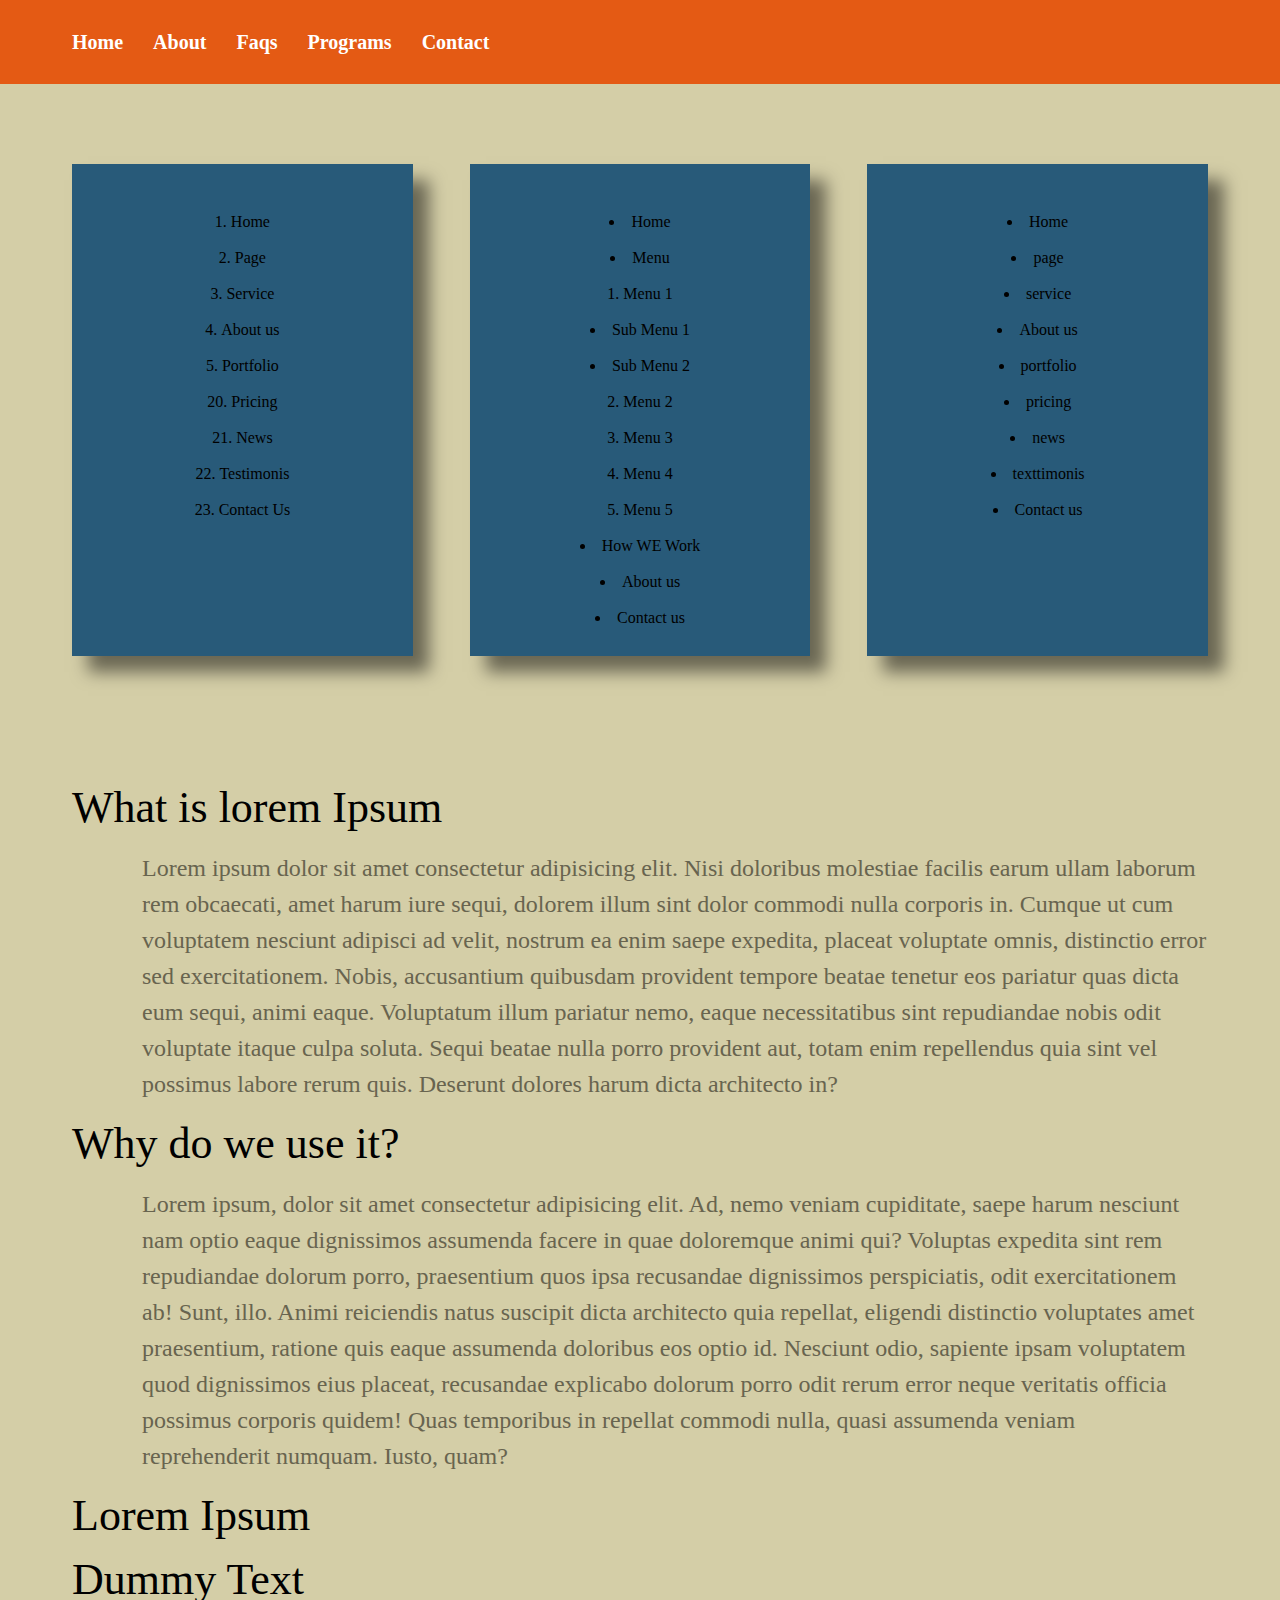
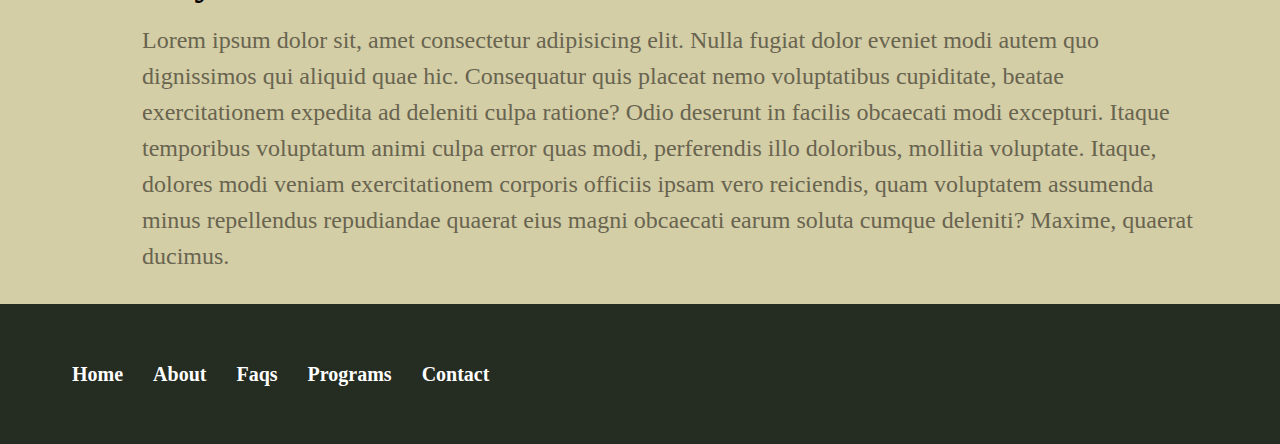
==== block-BHaaby/index.html @ 4b8efdc8 "assignment 1 of list" ====
<!DOCTYPE html>
<html lang="en">
    <head>
        <meta charset="UTF-8">
        <meta name="viewport" content="width=device-width, initial-scale=1.0">
        <title>Assignment 1 | list</title>
        <link rel="stylesheet" href="style.css">
    </head>
    <body>
        <header>
            <div class="container">
                <nav class="nav">
                    <ul class="flex">
                        <li><a href="#">Home</a></li>
                        <li><a href="#">About</a></li>
                        <li><a href="#">Faqs</a></li>
                        <li><a href="#">Programs</a></li>
                        <li><a href="#">Contact</a></li>
                    </ul>
                </nav>
            </div>
        </header>
        <main class="main">
            <section class="hero">
                <div class="container flex">
                    <div class=" col table-col-1">
                        <ol>
                            <li>Home</li>
                            <li>Page</li>
                            <li>Service</li>
                            <li>About us</li>
                            <li>Portfolio</li>
                            <li value="20">Pricing</li>
                            <li>News</li>
                            <li>Testimonis</li>
                            <li>Contact Us</li>
                        </ol>
                    </div>
                    <div class="col">
                        <ul>
                            <li>Home</li>
                            <li>Menu
                                <ol>
                                    <li>Menu 1
                                        <ul>
                                            <li>Sub Menu 1</li>
                                            <li>Sub Menu 2</li>
                                        </ul>
                                    </li>
                                    <li>Menu 2</li>
                                    <li>Menu 3</li>
                                    <li>Menu 4</li>
                                    <li>Menu 5</li>
                                </ol>
                            </li>
                            <li>How WE Work</li>
                            <li>About us</li>
                            <li>Contact us</li>
                        </ul>
                    </div>
                    <div class="col col-3">
                         <ul>
                             <li>Home</li>
                             <li>page</li>
                             <li>service</li>
                             <li>About us</li>
                             <li>portfolio</li>
                             <li>pricing</li>
                             <li>news</li>
                             <li>texttimonis</li>
                             <li>Contact us</li>
                         </ul>
                    </div>
                </div>
            </section>
            <section class="section-dd">
                <div class="container">
                    <dl>
                        <dt>What is lorem Ipsum</dt>
                        <dd>Lorem ipsum dolor sit amet consectetur adipisicing elit. Nisi doloribus molestiae facilis earum ullam laborum rem obcaecati, amet harum iure sequi, dolorem illum sint dolor commodi nulla corporis in. Cumque ut cum voluptatem nesciunt adipisci ad velit, nostrum ea enim saepe expedita, placeat voluptate omnis, distinctio error sed exercitationem. Nobis, accusantium quibusdam provident tempore beatae tenetur eos pariatur quas dicta eum sequi, animi eaque. Voluptatum illum pariatur nemo, eaque necessitatibus sint repudiandae nobis odit voluptate itaque culpa soluta. Sequi beatae nulla porro provident aut, totam enim repellendus quia sint vel possimus labore rerum quis. Deserunt dolores harum dicta architecto in?</dd>
                        <dt>Why do we use it?</dt>
                        <dd>Lorem ipsum, dolor sit amet consectetur adipisicing elit. Ad, nemo veniam cupiditate, saepe harum nesciunt nam optio eaque dignissimos assumenda facere in quae doloremque animi qui? Voluptas expedita sint rem repudiandae dolorum porro, praesentium quos ipsa recusandae dignissimos perspiciatis, odit exercitationem ab! Sunt, illo. Animi reiciendis natus suscipit dicta architecto quia repellat, eligendi distinctio voluptates amet praesentium, ratione quis eaque assumenda doloribus eos optio id. Nesciunt odio, sapiente ipsam voluptatem quod dignissimos eius placeat, recusandae explicabo dolorum porro odit rerum error neque veritatis officia possimus corporis quidem! Quas temporibus in repellat commodi nulla, quasi assumenda veniam reprehenderit numquam. Iusto, quam?</dd>
                        <dt>Lorem Ipsum</dt>
                        <dt>Dummy Text</dt>
                        <dd>Lorem ipsum dolor sit, amet consectetur adipisicing elit. Nulla fugiat dolor eveniet modi autem quo dignissimos qui aliquid quae hic. Consequatur quis placeat nemo voluptatibus cupiditate, beatae exercitationem expedita ad deleniti culpa ratione? Odio deserunt in facilis obcaecati modi excepturi. Itaque temporibus voluptatum animi culpa error quas modi, perferendis illo doloribus, mollitia voluptate. Itaque, dolores modi veniam exercitationem corporis officiis ipsam vero reiciendis, quam voluptatem assumenda minus repellendus repudiandae quaerat eius magni obcaecati earum soluta cumque deleniti? Maxime, quaerat ducimus.</dd>
                    </dl>
                </div>
            </section>
        </main>
        <footer>
            <div class="container">
                <nav class="nav">
                    <ul class="flex">
                        <li><a href="#">Home</a></li>
                        <li><a href="#">About</a></li>
                        <li><a href="#">Faqs</a></li>
                        <li><a href="#">Programs</a></li>
                        <li><a href="#">Contact</a></li>
                    </ul>
                </nav>
            </div>
        </footer>
    </body>
</html>
---- block-BHaaby/style.css ----
html, body, div, span, applet, object, iframe,
h1, h2, h3, h4, h5, h6, p, blockquote, pre,
a, abbr, acronym, address, big, cite, code,
del, dfn, em, img, ins, kbd, q, s, samp,
small, strike, strong, sub, sup, tt, var,
b, u, i, center,
dl, dt, dd, ol, ul, li,
fieldset, form, label, legend,
table, caption, tbody, tfoot, thead, tr, th, td,
article, aside, canvas, details, embed, 
figure, figcaption, footer, header, hgroup, 
menu, nav, output, ruby, section, summary,
time, mark, audio, video {
	margin: 0;
	padding: 0;
	border: 0;
	font-size: 100%;
	font: inherit;
	vertical-align: baseline;
}
/* HTML5 display-role reset for older browsers */
article, aside, details, figcaption, figure, 
footer, header, hgroup, menu, nav, section {
	display: block;
}
body {
	line-height: 1;
}
ol, ul {
	list-style: none;
}
blockquote, q {
	quotes: none;
}
blockquote:before, blockquote:after,
q:before, q:after {
	content: '';
	content: none;
}
table {
	border-collapse: collapse;
	border-spacing: 0;
}
*{
    box-sizing: border-box;
    margin: 0;
    padding: 0;
}
.flex{
    display: flex;
    justify-content: flex-start;
    text-align: center;
}
.container{
    max-width: 1200px;
    margin:0 auto;
    padding: 0 32px;
}
header{
    padding: 32px 0;
    background-color: rgb(228,90,20);
}
.nav a{
    text-decoration: none;
    font-size: 20px;
    text-transform:capitalize;
    color:white ;
    font-weight: 600;
}
.nav li{
    margin-right: 30px;
}
/* main section */
.main{
    background-color: rgb(212,206,167);
}
.hero{
    padding: 80px 0;
}
.hero .flex{
    justify-content: space-between;
}
.col{
    width: 30%;
    background-color: rgb(40,90,121);
    padding: 30px 0;
    box-shadow: 16px 16px 16px rgba(0, 0, 0, 0.5);
}
.col ul {
    list-style: disc inside;
    
}
.col ol{
    list-style: decimal inside;
}
.hero li{
    margin-top: 20px;
}

/* section text */
.section-dd{
    padding: 30px 0;
}
dt{
    font-size: 44px;
    font-weight: 500;
    margin: 20px 0;
}
dd{
    font-size: 24px;
    line-height: 1.5;
    margin-left: 70px;
    color: rgb(104,100,79);
}
/* footer */
footer{
    background-color: rgb(37,44,34);
    color: #fff;
    padding: 60px 0;
}
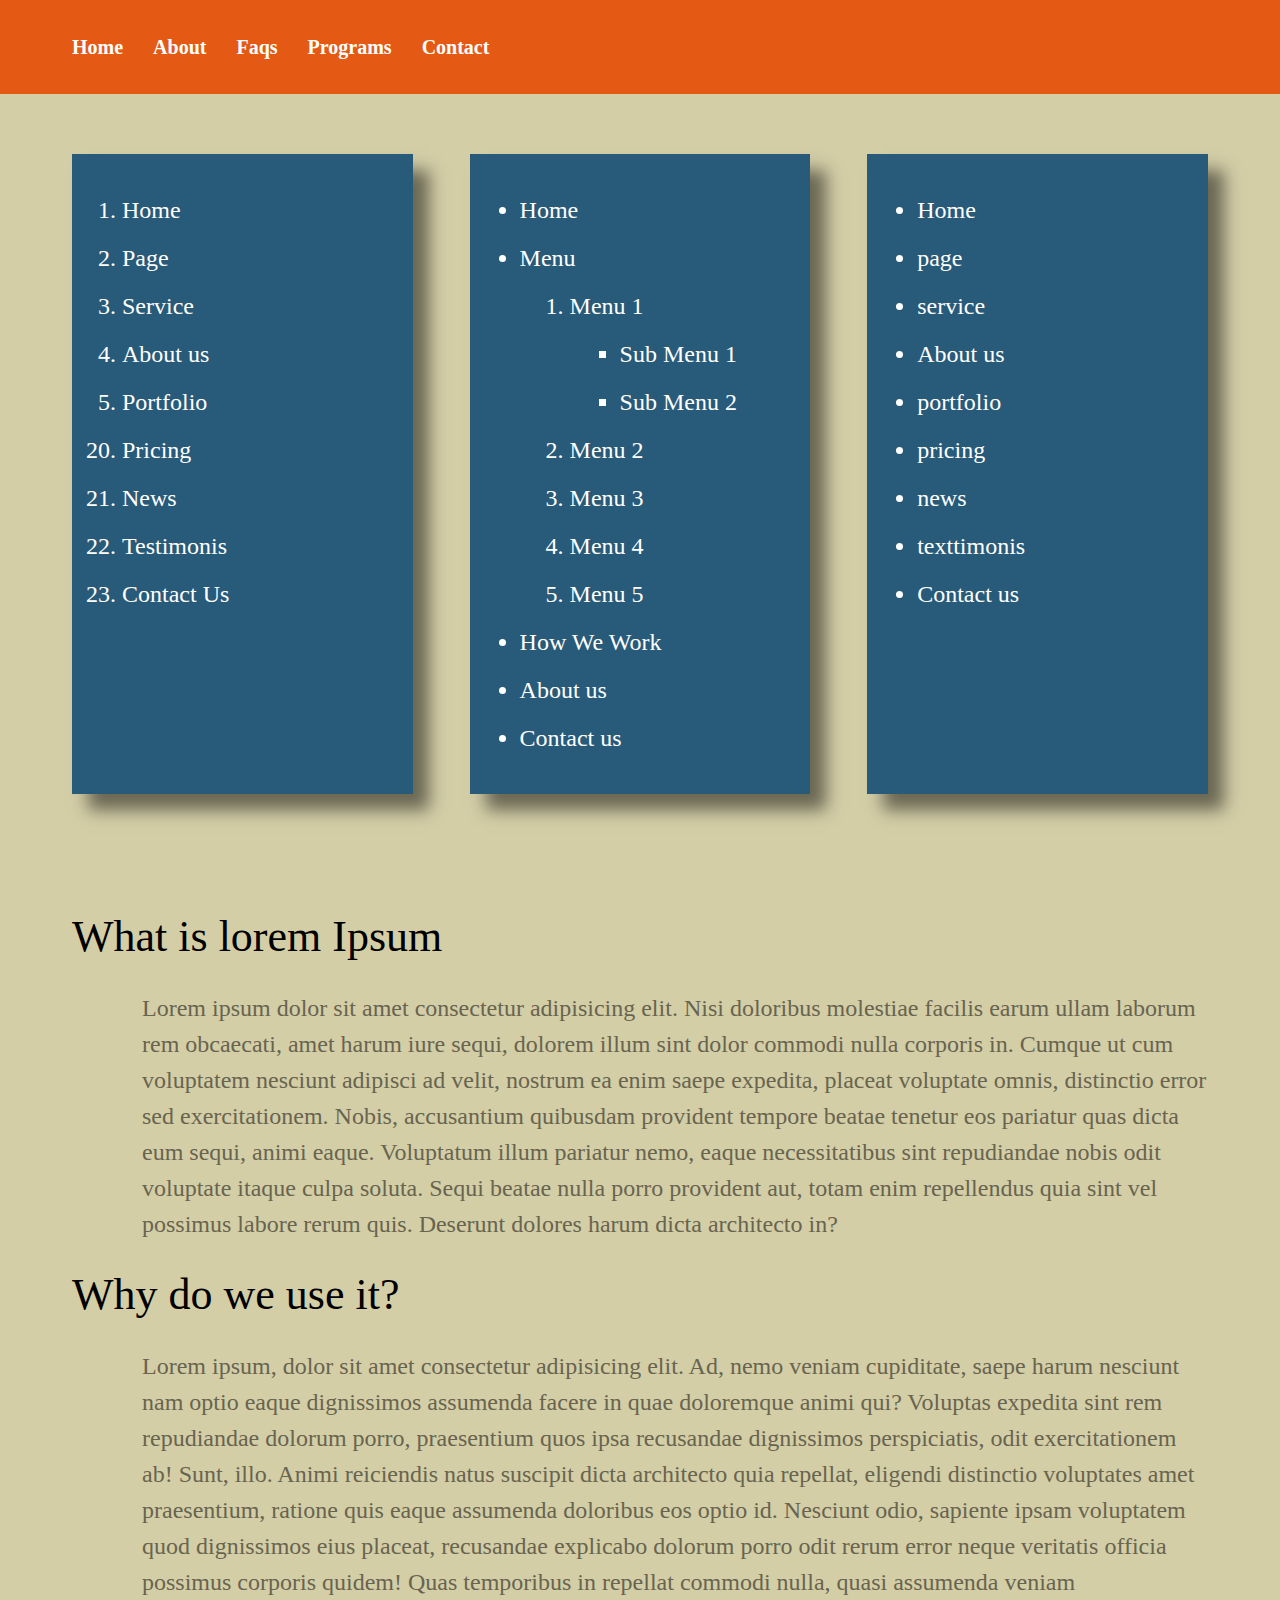
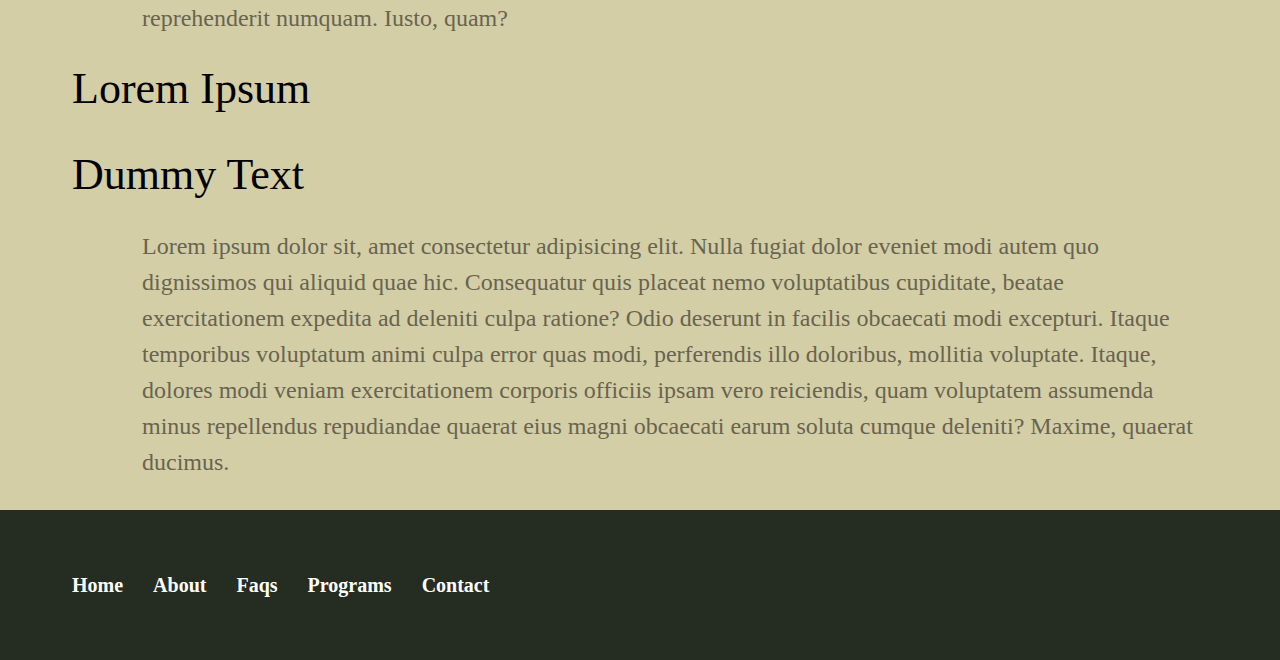
==== commit 1bb35db8: "add css property" ====
--- a/block-BHaaby/index.html
+++ b/block-BHaaby/index.html
@@ -23,54 +23,48 @@
         <main class="main">
             <section class="hero">
                 <div class="container flex">
-                    <div class=" col table-col-1">
-                        <ol>
-                            <li>Home</li>
-                            <li>Page</li>
-                            <li>Service</li>
-                            <li>About us</li>
-                            <li>Portfolio</li>
-                            <li value="20">Pricing</li>
-                            <li>News</li>
-                            <li>Testimonis</li>
-                            <li>Contact Us</li>
-                        </ol>
-                    </div>
-                    <div class="col">
-                        <ul>
-                            <li>Home</li>
-                            <li>Menu
-                                <ol>
-                                    <li>Menu 1
-                                        <ul>
-                                            <li>Sub Menu 1</li>
-                                            <li>Sub Menu 2</li>
-                                        </ul>
-                                    </li>
-                                    <li>Menu 2</li>
-                                    <li>Menu 3</li>
-                                    <li>Menu 4</li>
-                                    <li>Menu 5</li>
-                                </ol>
-                            </li>
-                            <li>How WE Work</li>
-                            <li>About us</li>
-                            <li>Contact us</li>
-                        </ul>
-                    </div>
-                    <div class="col col-3">
-                         <ul>
-                             <li>Home</li>
-                             <li>page</li>
-                             <li>service</li>
-                             <li>About us</li>
-                             <li>portfolio</li>
-                             <li>pricing</li>
-                             <li>news</li>
-                             <li>texttimonis</li>
-                             <li>Contact us</li>
-                         </ul>
-                    </div>
+                    <ol class="menu">
+                        <li>Home</li>
+                        <li>Page</li>
+                        <li>Service</li>
+                        <li>About us</li>
+                        <li>Portfolio</li>
+                        <li value="20">Pricing</li>
+                        <li>News</li>
+                        <li>Testimonis</li>
+                        <li>Contact Us</li>
+                    </ol>
+                    <ul class="menu">
+                        <li>Home</li>
+                        <li>Menu
+                            <ol>
+                                <li>Menu 1
+                                    <ul class="sub-menu">
+                                        <li>Sub Menu 1</li>
+                                        <li>Sub Menu 2</li>
+                                    </ul>
+                                </li>
+                                <li>Menu 2</li>
+                                <li>Menu 3</li>
+                                <li>Menu 4</li>
+                                <li>Menu 5</li>
+                            </ol>
+                        </li>
+                        <li>How We Work</li>
+                        <li>About us</li>
+                        <li>Contact us</li>
+                    </ul>
+                    <ul class="menu list-style-image">
+                        <li>Home</li>
+                        <li>page</li>
+                        <li>service</li>
+                        <li>About us</li>
+                        <li>portfolio</li>
+                        <li>pricing</li>
+                        <li>news</li>
+                        <li>texttimonis</li>
+                        <li>Contact us</li>
+                    </ul>
                 </div>
             </section>
             <section class="section-dd">
--- a/block-BHaaby/style.css
+++ b/block-BHaaby/style.css
@@ -25,7 +25,8 @@
 	display: block;
 }
 body {
-	line-height: 1;
+    line-height: 1.5;
+    font-size: 16px;
 }
 ol, ul {
 	list-style: none;
@@ -50,7 +51,7 @@
 .flex{
     display: flex;
     justify-content: flex-start;
-    text-align: center;
+    align-items: center;
 }
 .container{
     max-width: 1200px;
@@ -76,28 +77,39 @@
     background-color: rgb(212,206,167);
 }
 .hero{
-    padding: 80px 0;
+    padding: 60px 0;
 }
-.hero .flex{
+.hero ol{
+    list-style: decimal;
+    padding-left: 50px;
+}
+.hero ul{
+    list-style: disc;
+    padding-left: 50px;
+}
+.hero .flex {
     justify-content: space-between;
+    align-items: stretch;
 }
-.col{
+.menu{
+    background-color: #285a79;
+    font-size: 24px;
+    padding:32px 0;
+    padding-left: 60px;
+    color: white;
     width: 30%;
-    background-color: rgb(40,90,121);
-    padding: 30px 0;
     box-shadow: 16px 16px 16px rgba(0, 0, 0, 0.5);
+
 }
-.col ul {
-    list-style: disc inside;
-    
+.menu li {
+    line-height: 2;
 }
-.col ol{
-    list-style: decimal inside;
+.hero .sub-menu{
+    list-style: square;
 }
-.hero li{
-    margin-top: 20px;
+.menu .list-style-image{
+    list-style-image: url('https://freepngimg.com/thumb/green_tick/27889-3-green-tick.png');
 }
-
 /* section text */
 .section-dd{
     padding: 30px 0;
